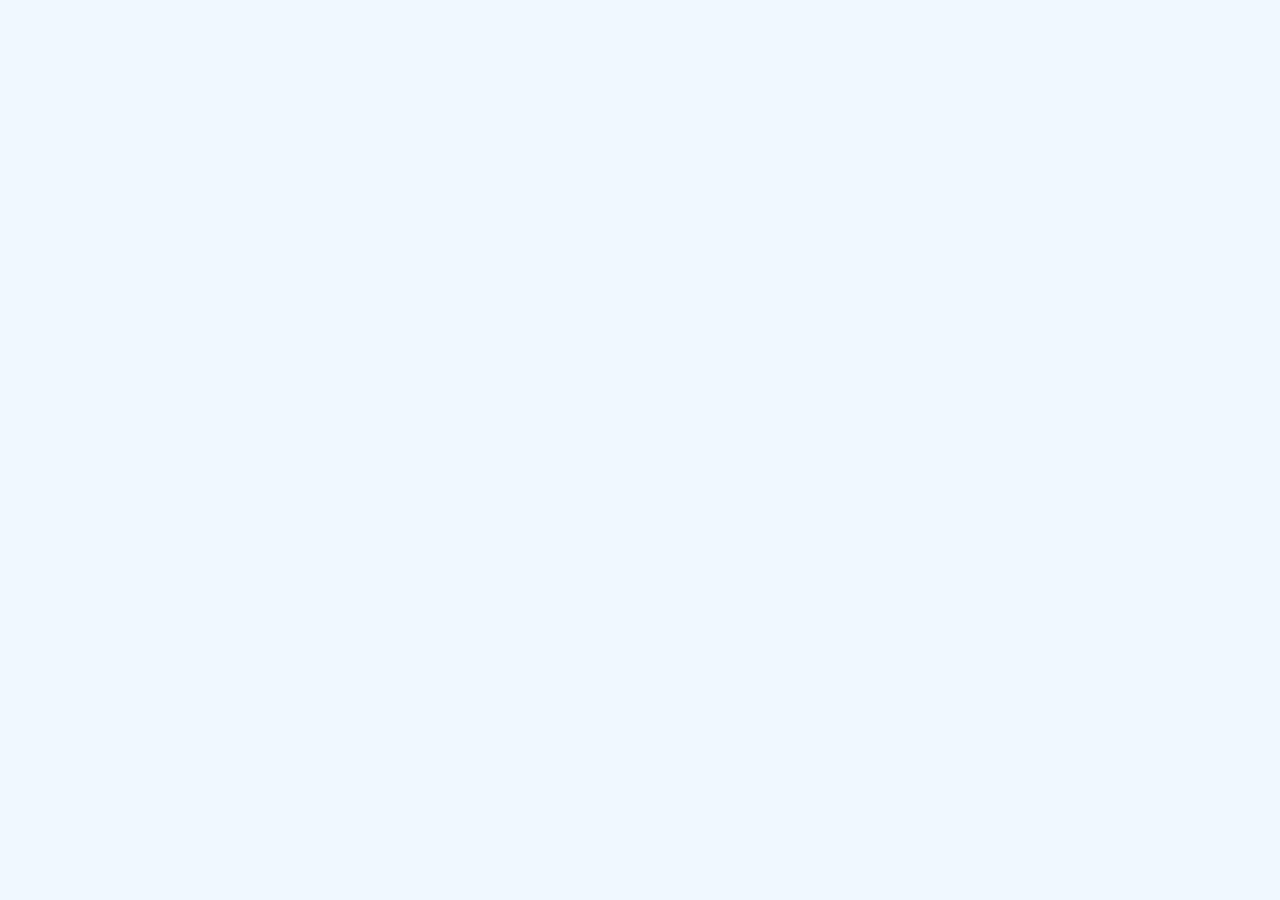
==== vista1.html @ 883f9791 "init" ====
<!DOCTYPE html>
<html lang="en">
<head>
    <meta charset="UTF-8">
    <meta name="viewport" content="width=device-width, initial-scale=1.0">
    <title>Document</title>
    <link rel="stylesheet" href="styles.css" />
    <script src="scripts.js"></script>
</head>
<body>

</body>
</html>
---- styles.css ----
body {
    margin: 0px;
    background-color: aliceblue;
    font-family: 'Nerko One', cursive;
}

button {
    font-size: 16px;
    text-align: center;
    border-radius: 8px;
    padding: 10px 20px;
}

.tienda{
    margin-left: 40%;
}

.logo{
    width: 10%;

}

.page-nav {
    background-color: #21f38e;
    border: 1px solid rgb(154, 147, 147);
    position: relative;
}

.page-nav h1 {
    margin: 20px;
}

.button-checkout {
    background-color: white;
    color: black;
    border: 2px solid #008CBA; /* Blue */
    transition-duration: 0.4s;
    position: absolute;
    right: 15px;
    bottom: 15px;
}

.button-checkout:hover {
    background-color: #008CBA; /* Blue */
    color: white;
}

.page-content {
    display: flex;
    flex-wrap: wrap;
    justify-content: space-evenly;
}

.product-container {
    margin: 15px;
    padding: 2px 16px;
    position: relative;
    box-shadow: 0 4px 8px 0 rgba(0,0,0,0.1);
    background-color: white;
}

.product-container:hover {
    box-shadow: 0 8px 16px 0 rgba(0,0,0,0.2);
  }

.product-container img {
    width: 300px;
}

.product-container h1 {
    margin-bottom: 10px;
    margin-left: 15px;
}

.button-add {
    background-color: white;
    color: black;
    border: 2px solid #4CAF50; /* Green */
    transition-duration: 0.4s;
    position: absolute;
    right: 15px;
    bottom: 10px;
}
  
.button-add:hover {
    background-color: #4CAF50; /* Green */
    color: white;
}

.orienta-regular {
    font-family: "Orienta", sans-serif;
    font-weight: 400;
    font-style: normal;
  }
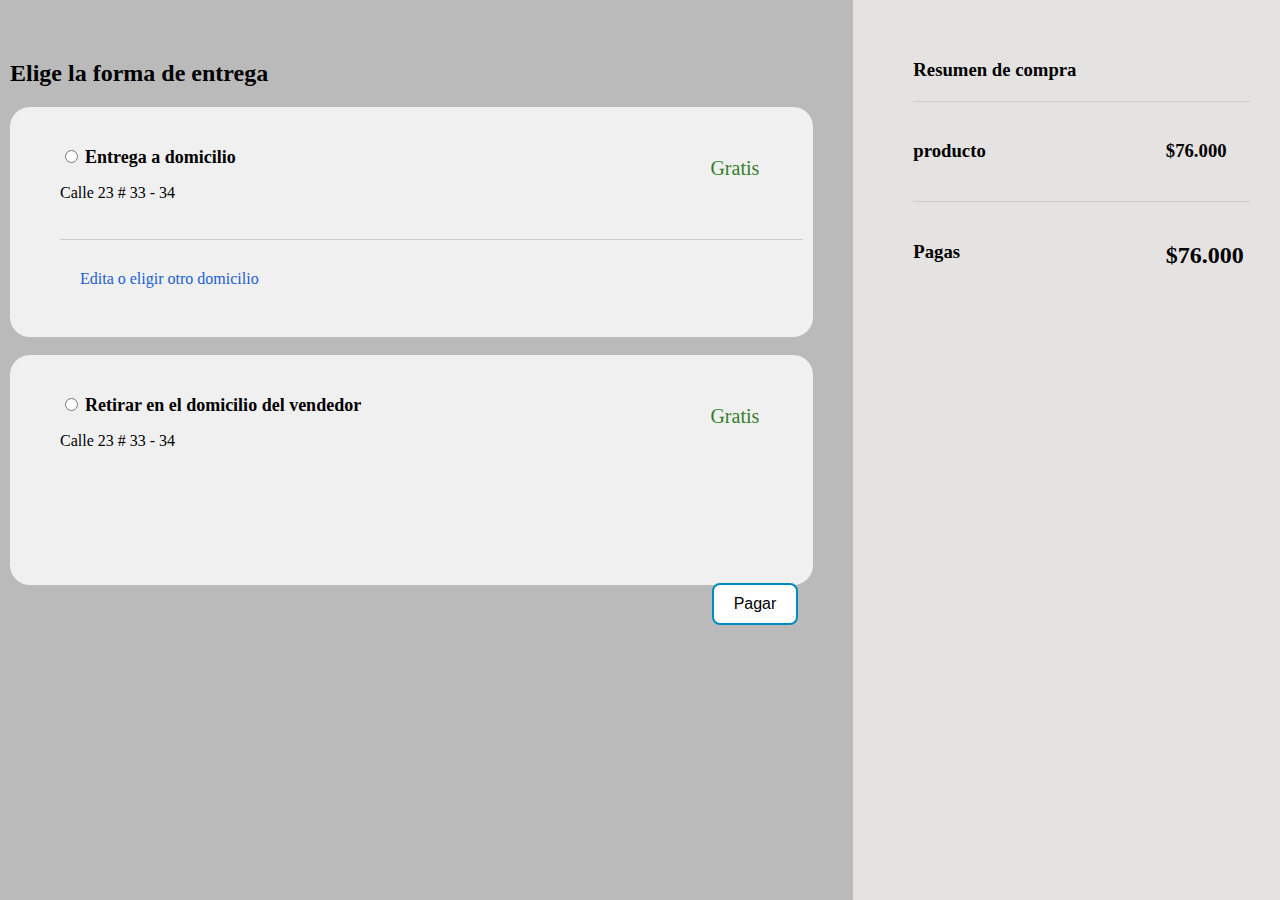
==== commit a4f19a62: "vista uno" ====
--- a/vista1.html
+++ b/vista1.html
@@ -3,11 +3,85 @@
 <head>
     <meta charset="UTF-8">
     <meta name="viewport" content="width=device-width, initial-scale=1.0">
-    <title>Document</title>
+    <title>Vista 1</title>
     <link rel="stylesheet" href="styles.css" />
     <script src="scripts.js"></script>
 </head>
 <body>
+    <div class="container">
+
+        <div class="container_left">
+            <h2>Elige la forma de entrega</h2>
+
+            <div class="entrega_main">
+                <div class="option">
+                    <div class="entrega_title">
+                        <div class="radio_option">
+                            <input type="radio" id="opcion1" name="opcion" value="opcion1">
+                            <label for="opcion1" class="lbl_radio_option">Entrega a domicilio</label>
+                        </div>
+                        <div class="radio_text">
+                            <p>Calle 23 # 33 - 34 </p>
+                        </div>
+                    </div>
+                    <div class="entrega_text">
+                        <p>Gratis</p>
+                    </div>
+                </div>
+
+                <hr class="divider">
+                <a class = "btn_editar" > Edita o eligir otro domicilio</a>
+            </div>
+            <br>
+            <div class="entrega_main">
+                <div class="option">
+                    <div class="entrega_title">
+                        <div class="radio_option">
+                            <input type="radio" id="opcion2" name="opcion" value="opcion1">
+                            <label for=opcion2 class="lbl_radio_option">
+                                Retirar en el domicilio del vendedor
+                            </label>
+                        </div>
+                        <div class="radio_text">
+                            <p>Calle 23 # 33 - 34 </p>
+                        </div>
+                    </div>
+                    <div class="entrega_text">
+                        <p>Gratis</p>
+                    </div>
+                </div>
+            </div>
+            <br>
+            <div class="button_main">
+                <button id="payment" class="btn_payment" onclick="pay()">Pagar</button>
+            </div>
+
+        </div>
+
+        <!-- ventana derecha-->
+        <div class="container_right">
+            <h3>Resumen de compra</h3>
+            <hr class="divider">
+            <div class="price-container">
+                <div class="price">
+                    <h3>producto</h3>
+                </div>
+                <div class="price">
+                    <h3>$76.000</h3>
+                </div>
+            </div>
+            <hr class="divider">
+            <div class="price-container">
+                <div class="price">
+                    <h3>Pagas</h3>
+                </div>
+                <div class="price">
+                    <h2>$76.000</h2>
+                </div>
+            </div>
+        </div>
+
+    </div>
 
 </body>
 </html>
--- a/styles.css
+++ b/styles.css
@@ -1,5 +1,5 @@
 body {
-    margin: 0px;
+    margin: 0;
     background-color: aliceblue;
     font-family: 'Nerko One', cursive;
 }
@@ -92,4 +92,100 @@
     font-weight: 400;
     font-style: normal;
   }
-  +
+.container {
+    background-color: red;
+    display: grid;
+    grid-template-columns: 4fr 2fr;
+    height: 100vh;
+}
+
+.container_left{
+    background-color: #bababa;
+    padding-top: 40px;
+    padding-left: 10px;
+    padding-right: 40px;
+}
+
+.entrega_main{/* Ancho del div */
+    height: 230px; /* Alto del div */
+    background-color: #f0f0f0; /* Color de fondo del div */
+    border-radius: 20px; /* Radio de las esquinas */
+    padding-top: 10px;
+    padding-left: 50px;
+    padding-right: 10px;
+    box-sizing: border-box; /* Incluir padding en el ancho y alto */
+}
+.option{
+    display: grid;
+    grid-template-columns: 7fr 1fr;
+    grid-auto-rows: 1fr;
+    grid-column-gap: 0;
+    grid-row-gap: 0;
+}
+
+.entrega_title{
+    display: grid;
+    grid-template-rows: 1fr 1fr;
+    grid-template-columns: 1fr 1fr;
+    gap: 0;
+}
+.radio_option{
+    padding-top: 30px;
+}
+.lbl_radio_option{
+    font-size: 18px;
+    font-weight: bold;
+}
+.radio_text{
+    grid-row-start: 2;
+    grid-column-start: 1;
+    grid-row-end: 3;
+    grid-column-end: 3;
+    justify-content:start;
+}
+.entrega_text{
+    padding-top: 20px;
+    color: #33802a;
+    font-size: 20px;
+}
+.btn_editar{
+    display: inline-block;
+    padding: 10px 20px;
+    background-color: #f0f0f0; /* Color de fondo */
+    color: #185fd1; /* Color del texto */
+    text-decoration: none; /* Quita el subrayado del texto */
+    border-radius: 5px; /* Esquinas redondeadas */
+}
+.btn_editar:hover{
+    color: rgba(95, 140, 211, 0.93); /* Cambia el color de fondo al pasar el ratón */
+}
+.container_right{
+    background-color: #e5e2e2;
+    padding-top: 40px;
+    padding-left: 60px;
+    padding-right: 30px;
+}
+
+.divider {
+    border: none;
+    border-top: 1px solid #ccc; /* Estilo y color de la línea */
+    margin: 20px 0; /* Espacio alrededor del divider */
+}
+.price-container{
+    display: grid;
+    grid-template-columns: 3fr 1fr;
+}
+.button_main{
+    margin-top: -20px;
+    position: relative;
+}
+
+.btn_payment{
+    background-color: white;
+    color: black;
+    border: 2px solid #008CBA; /* Blue */
+    transition-duration: 0.4s;
+    position: absolute;
+    right: 15px;
+}